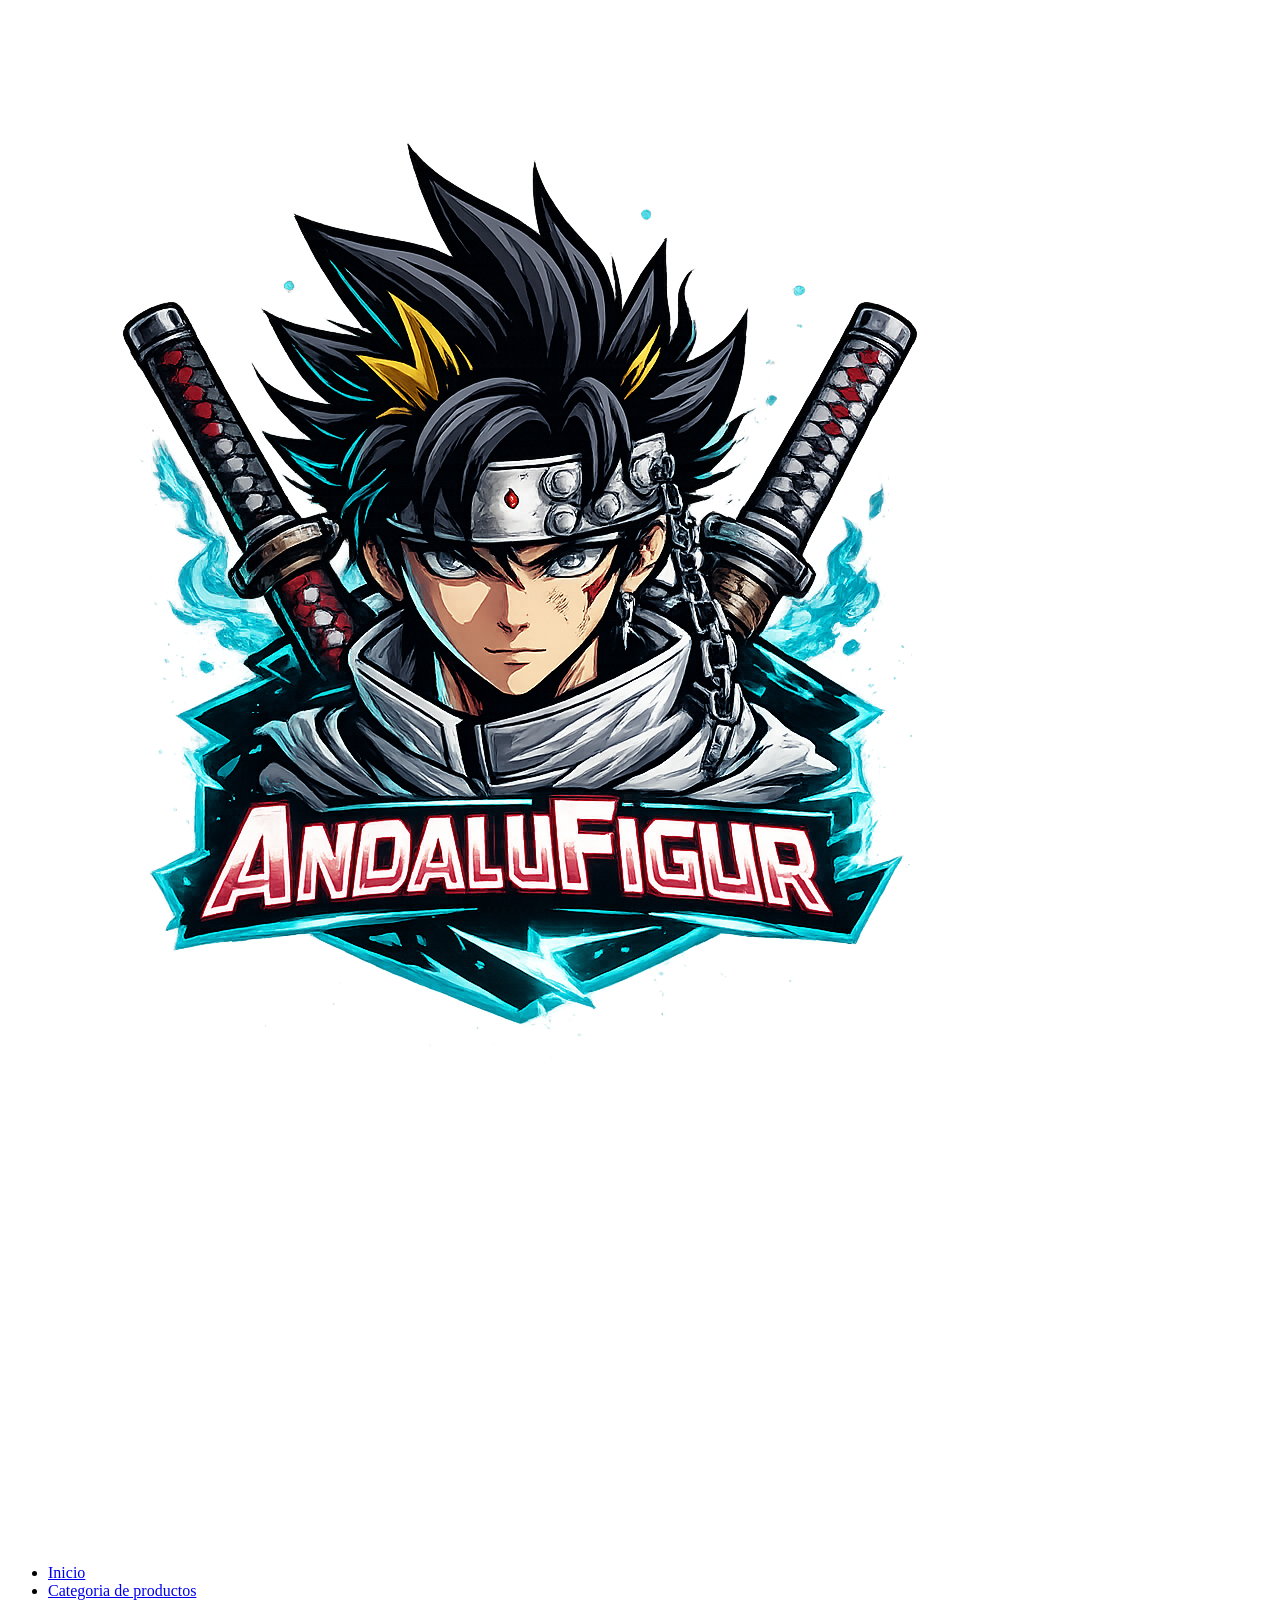
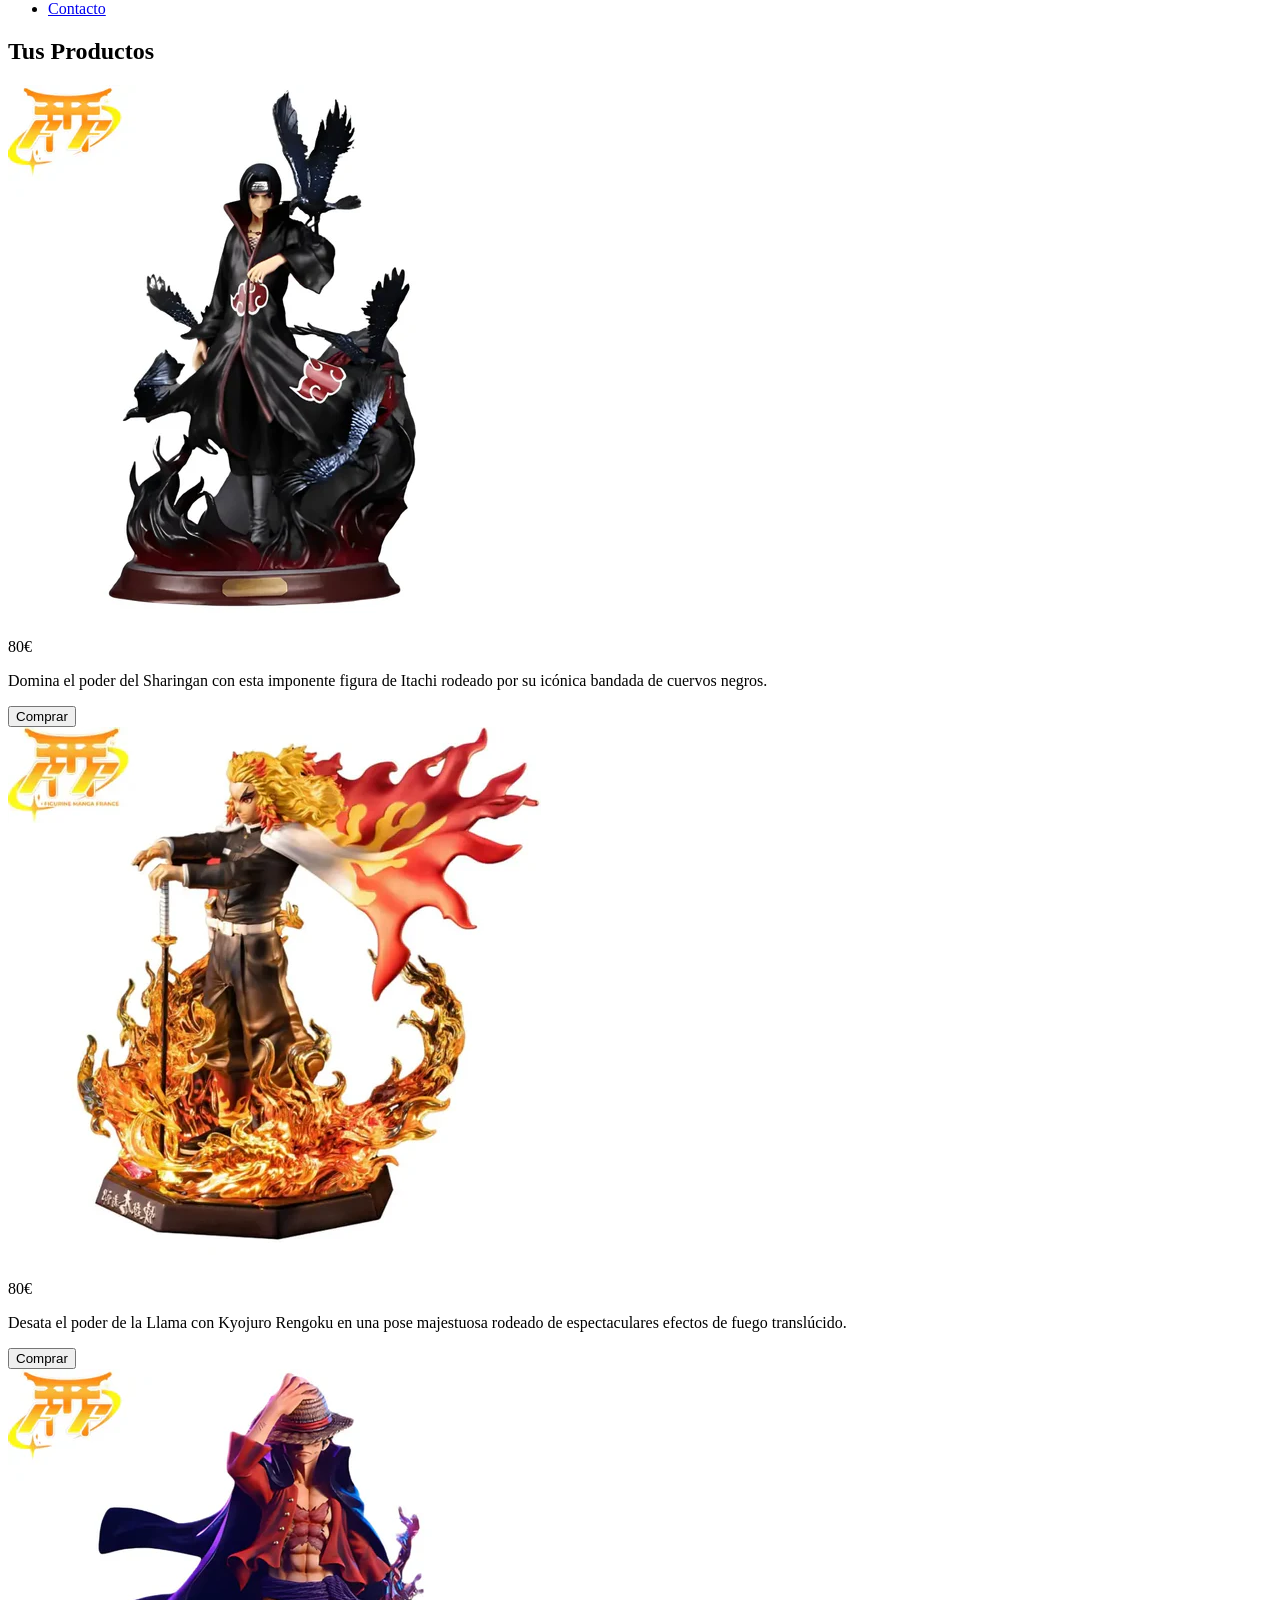
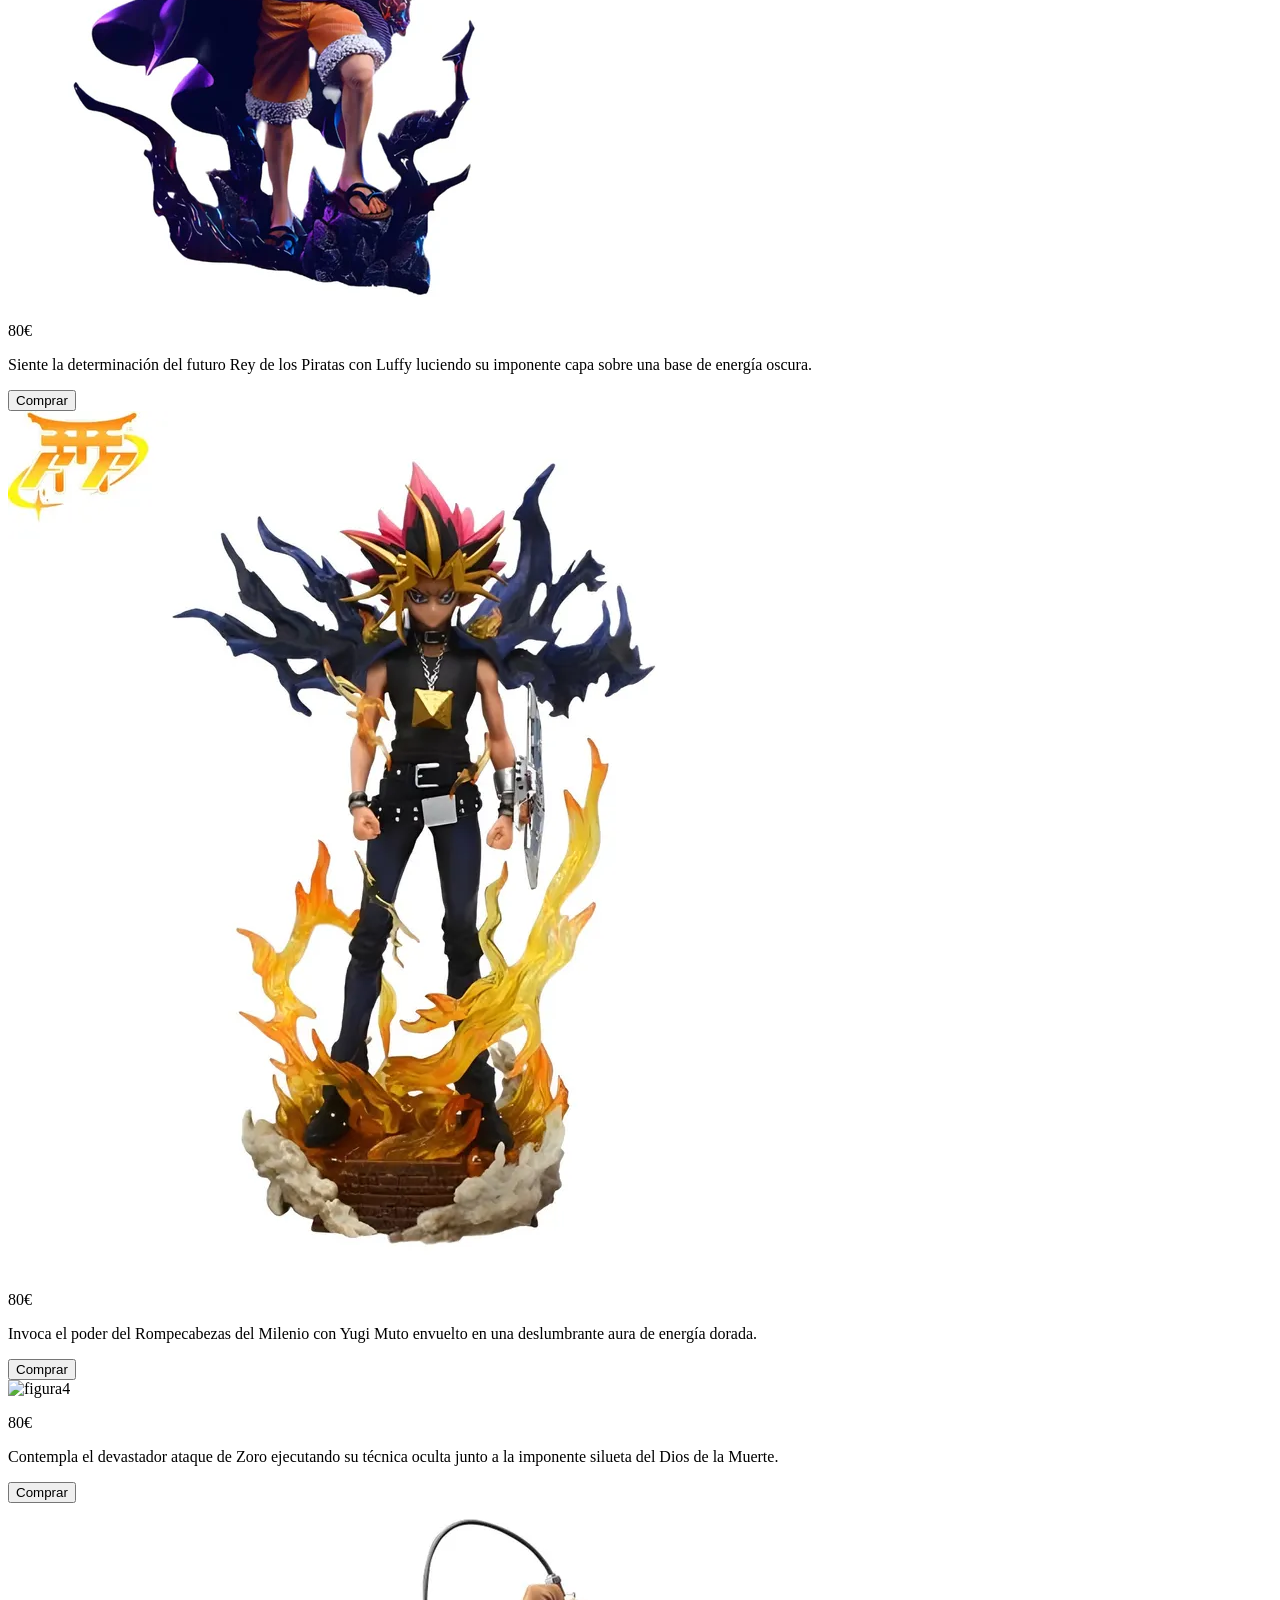
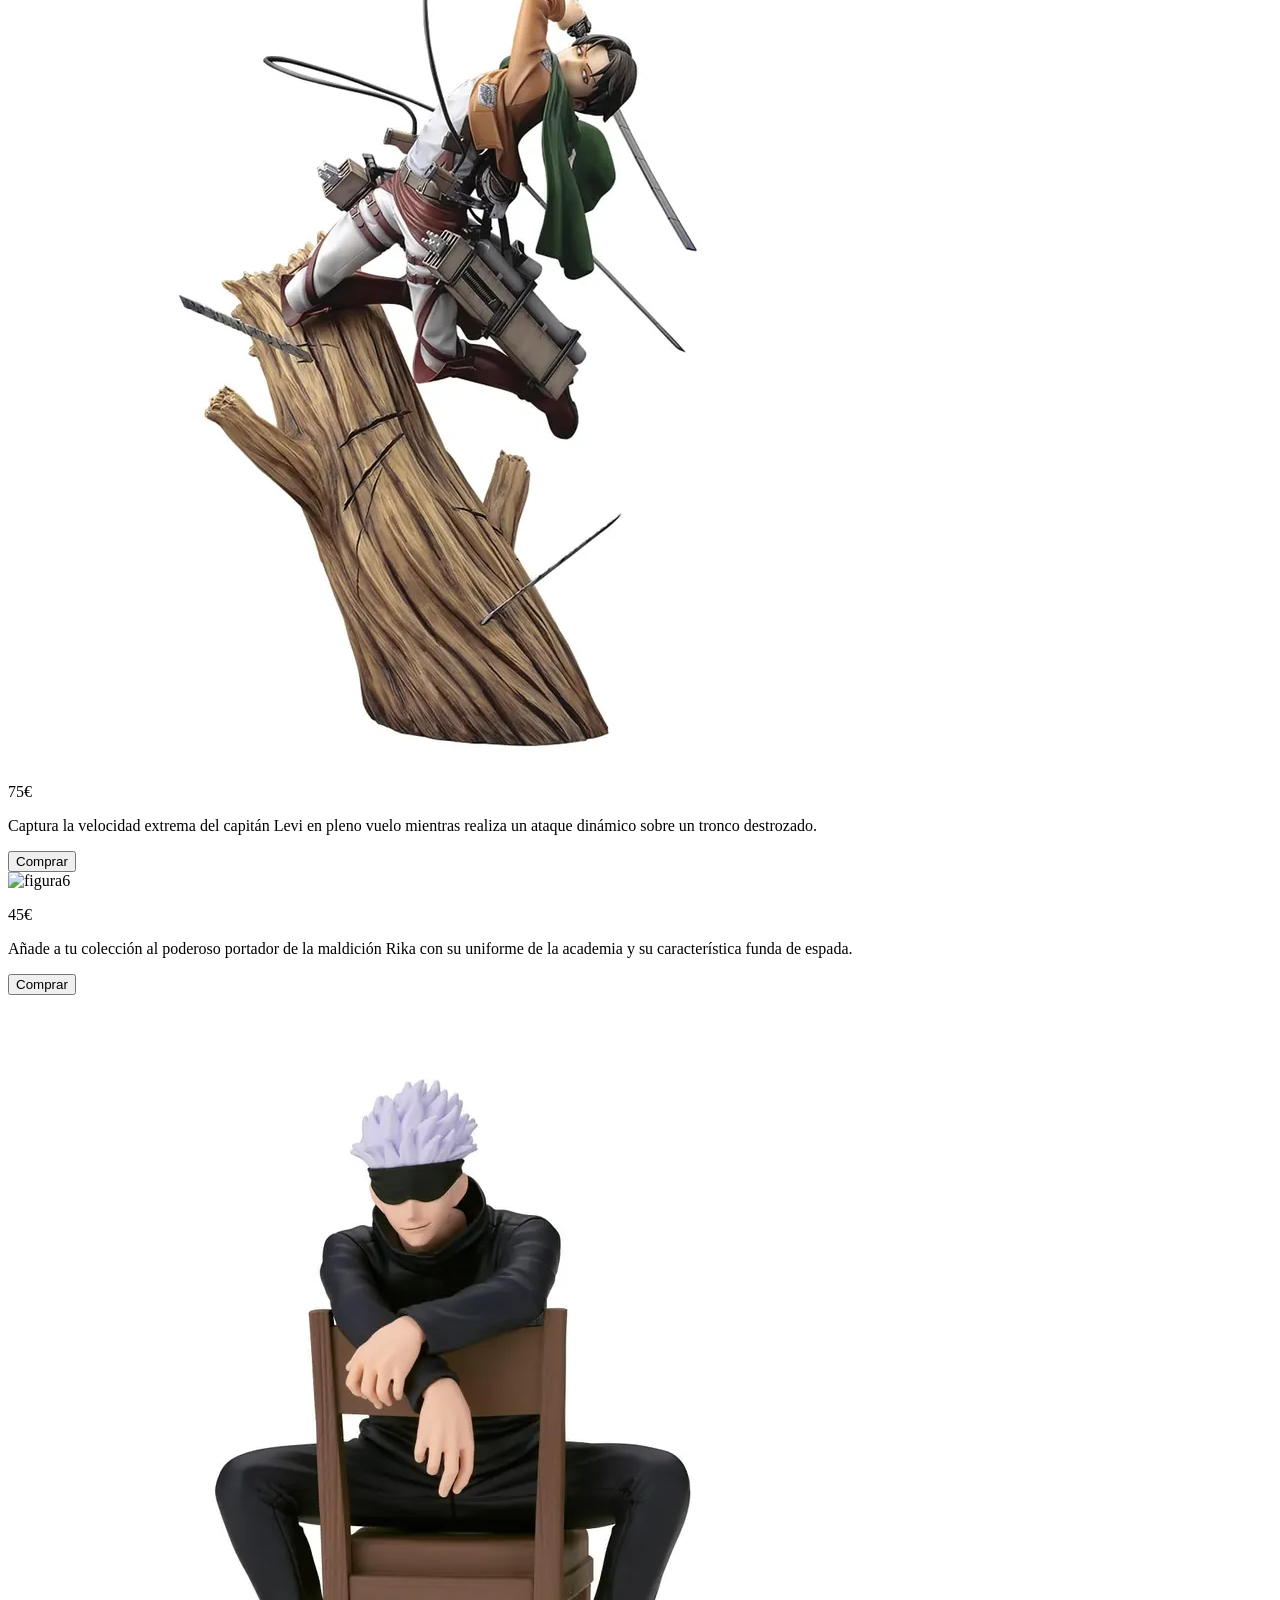
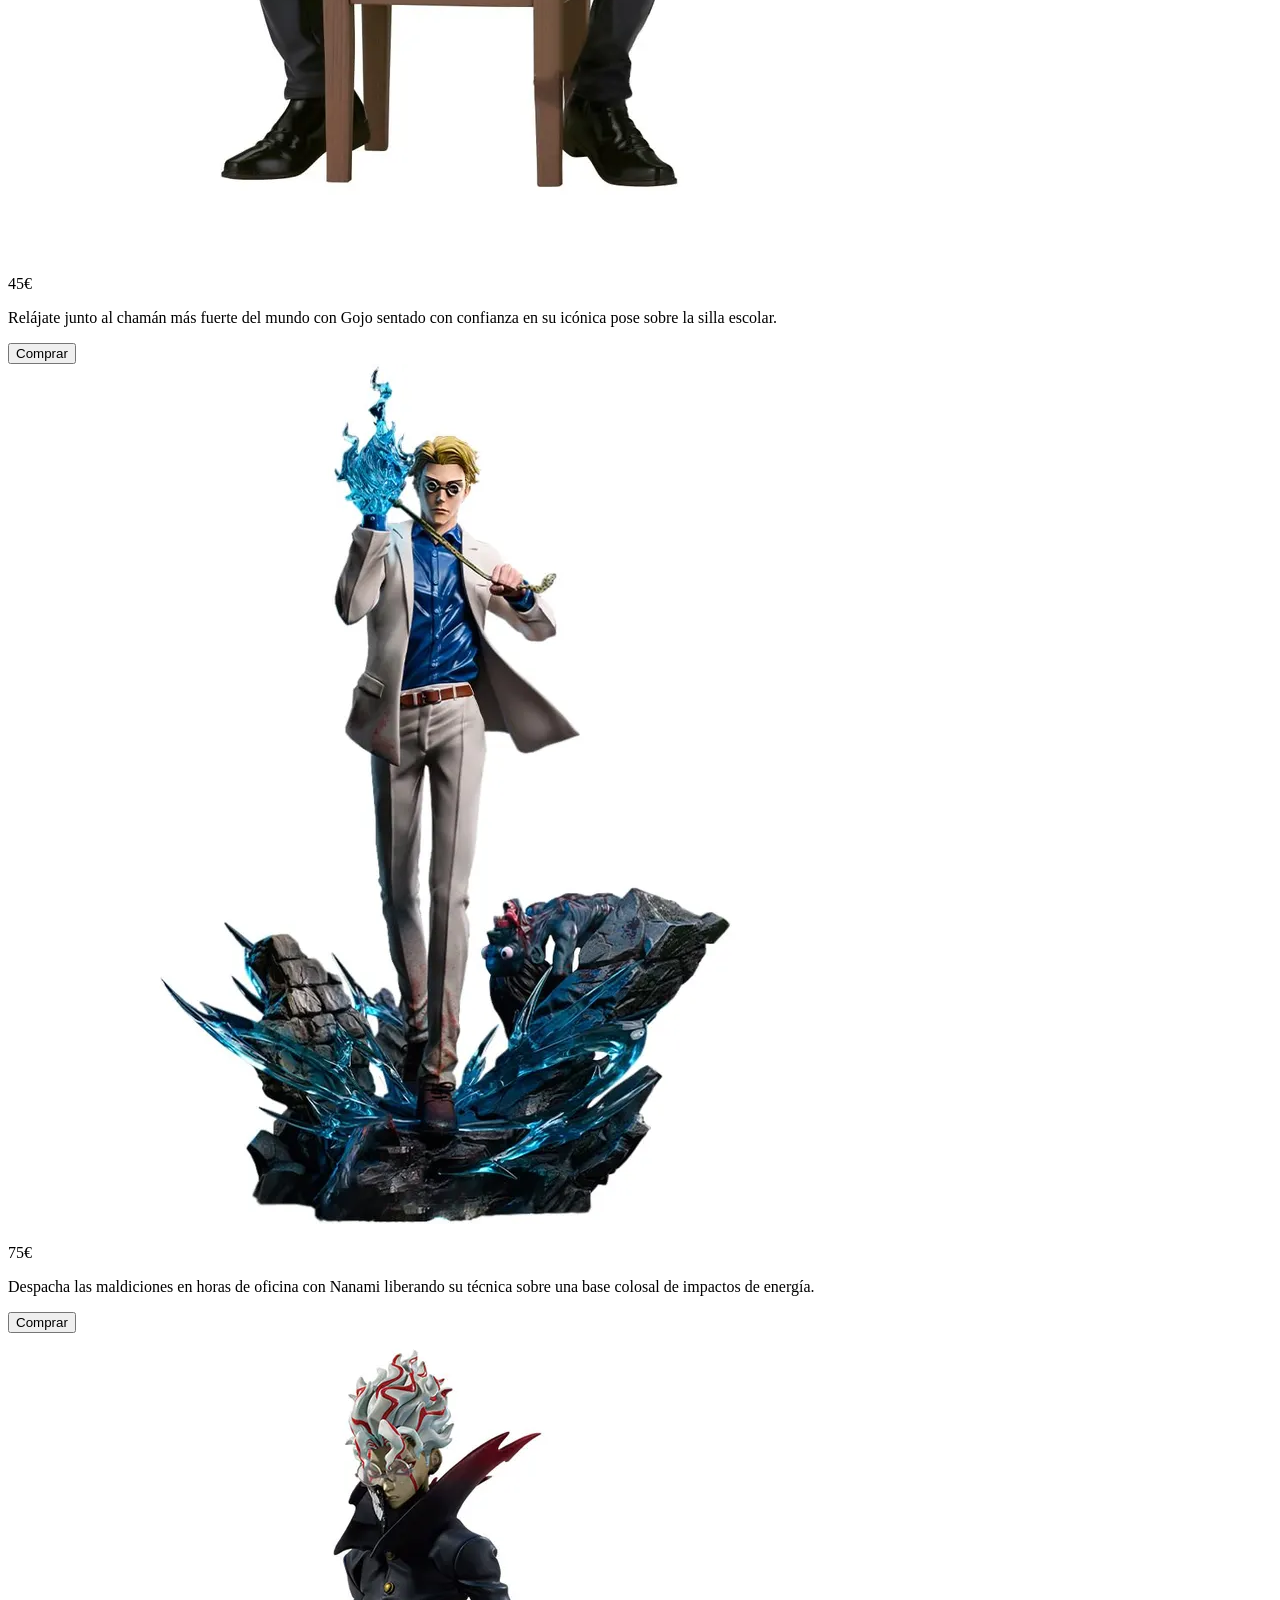
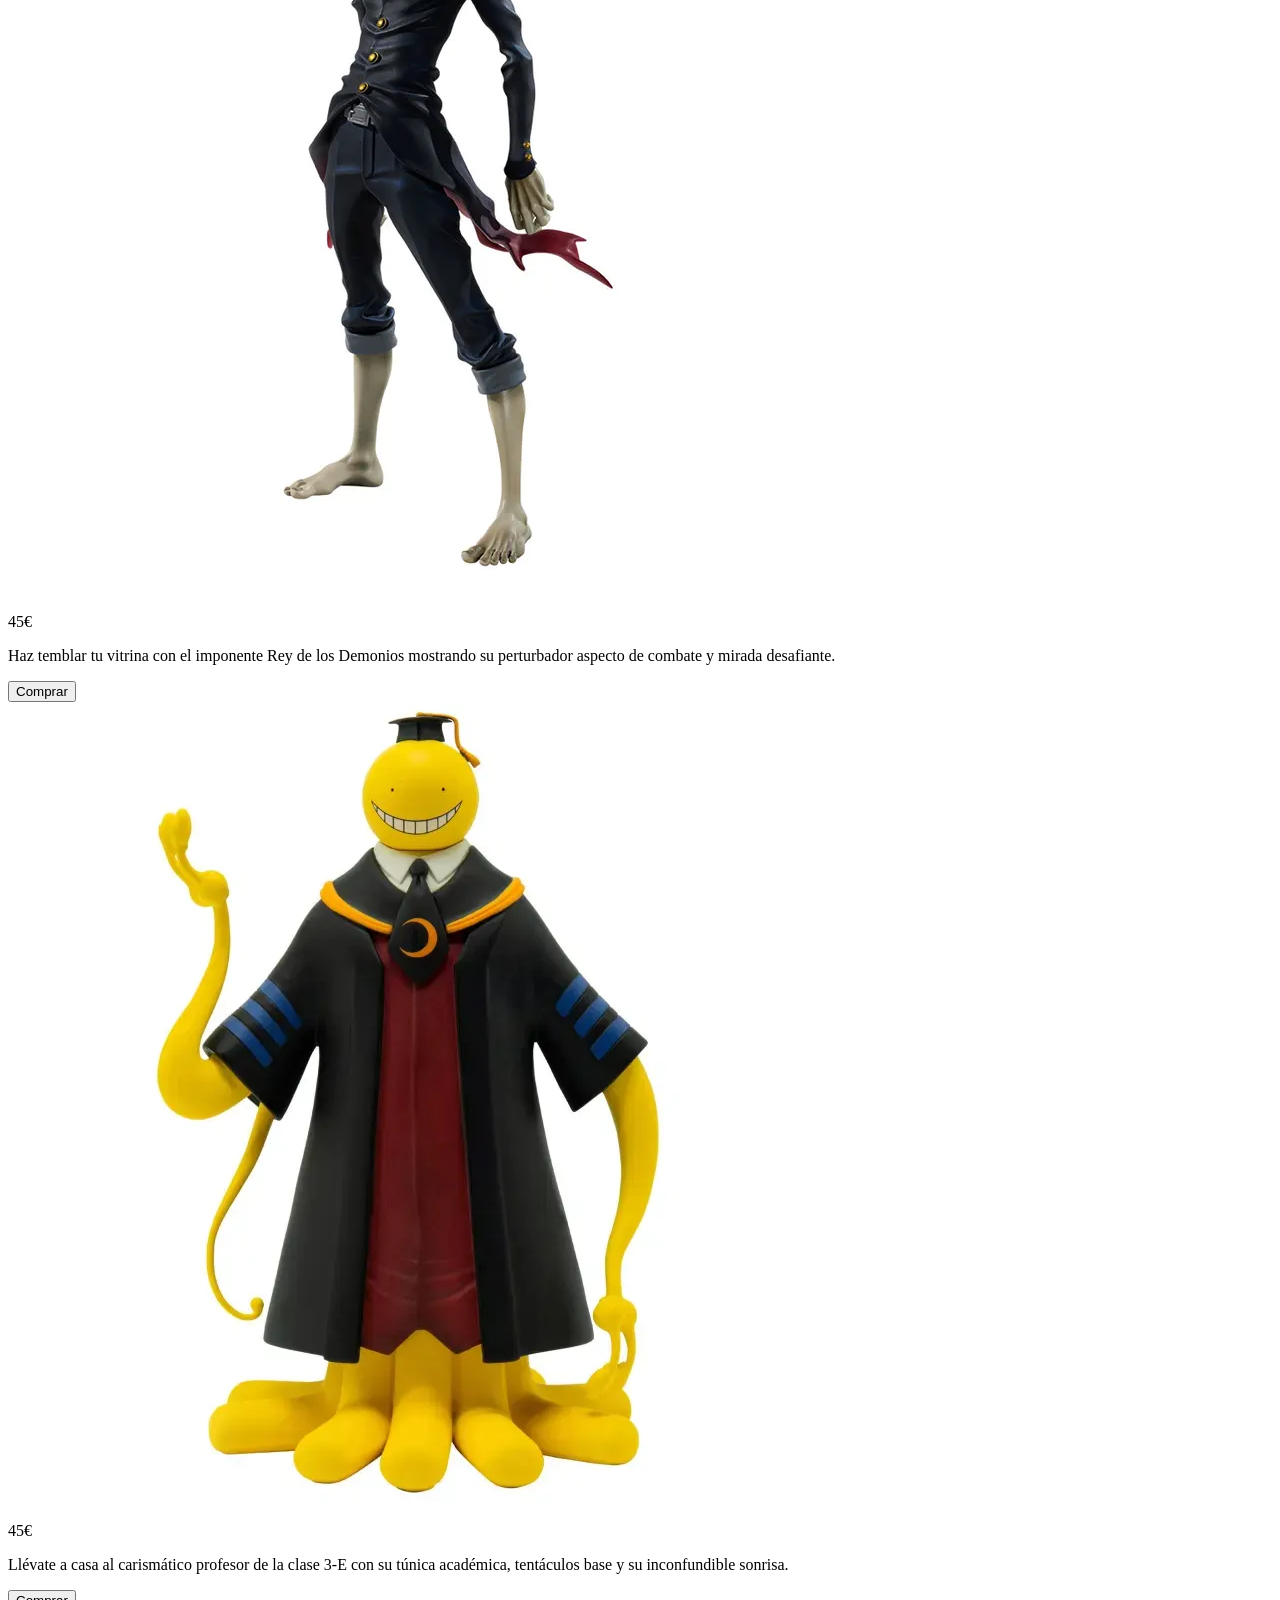
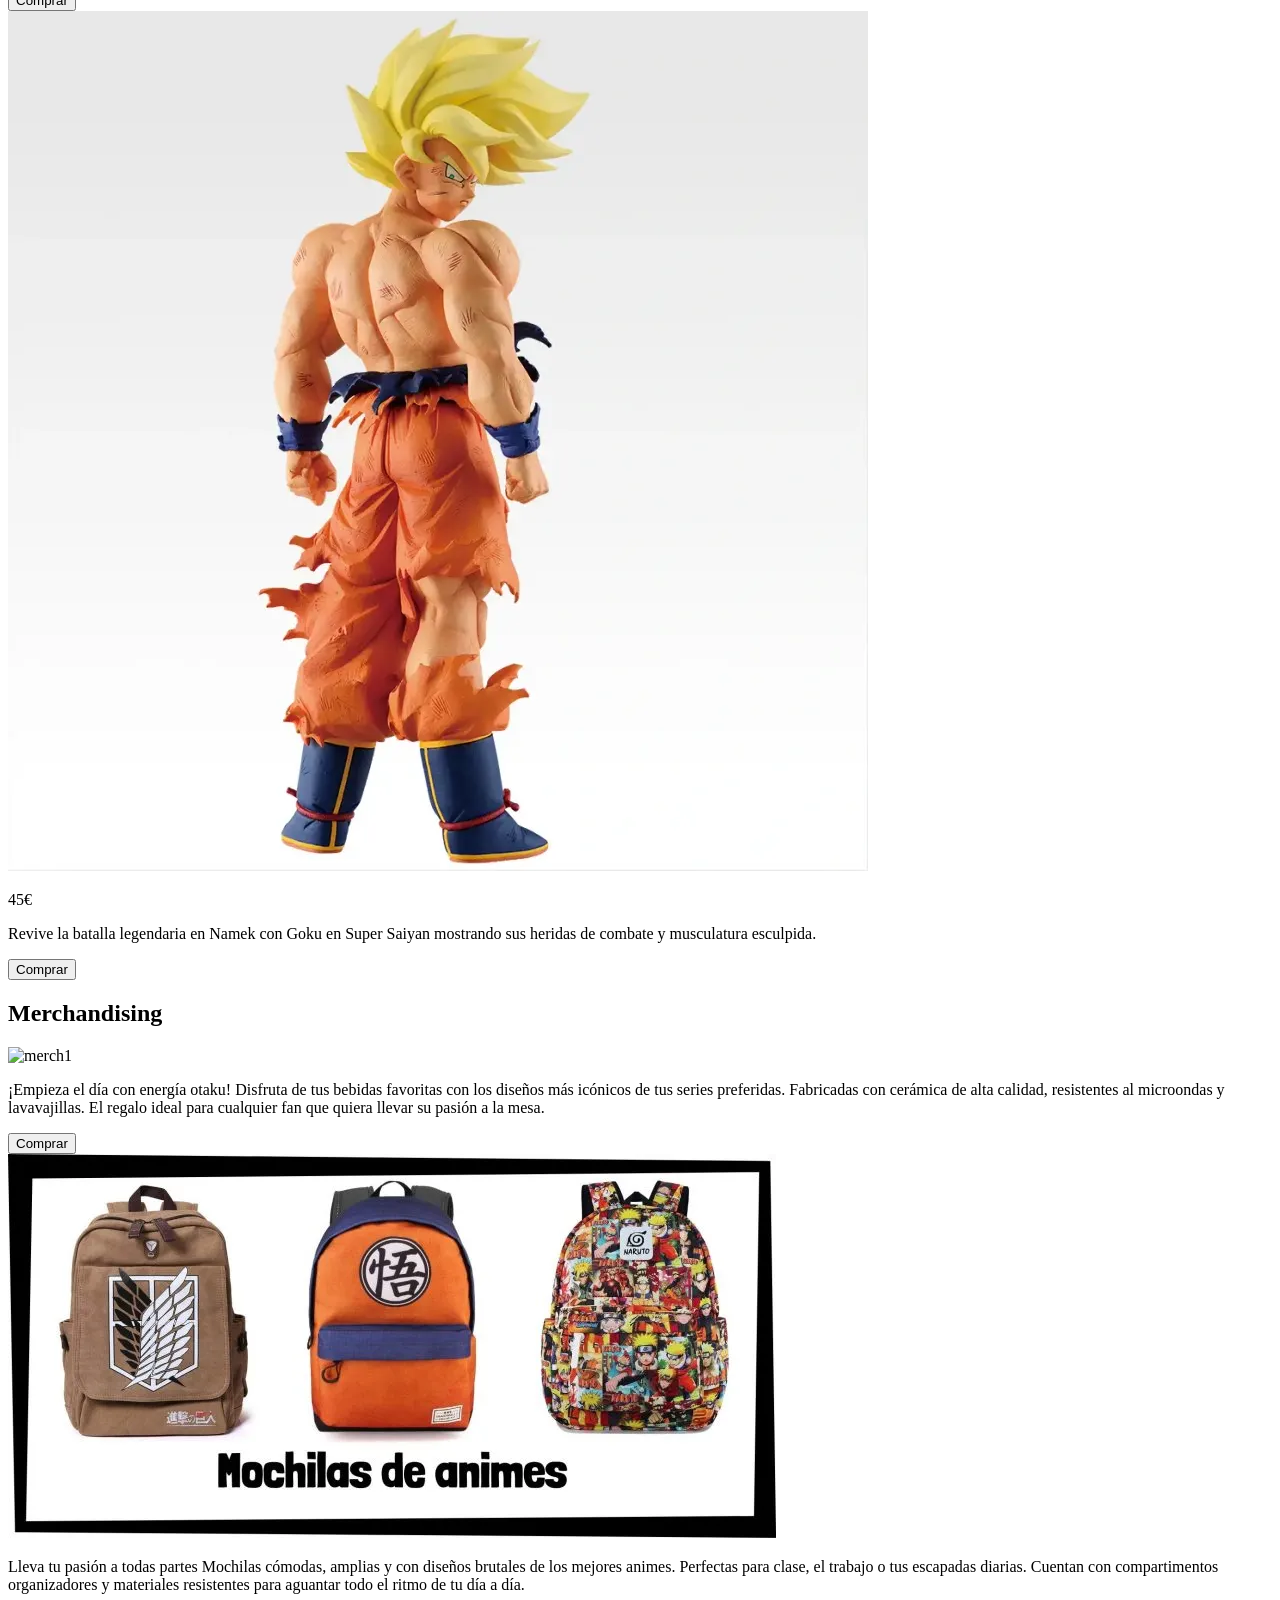
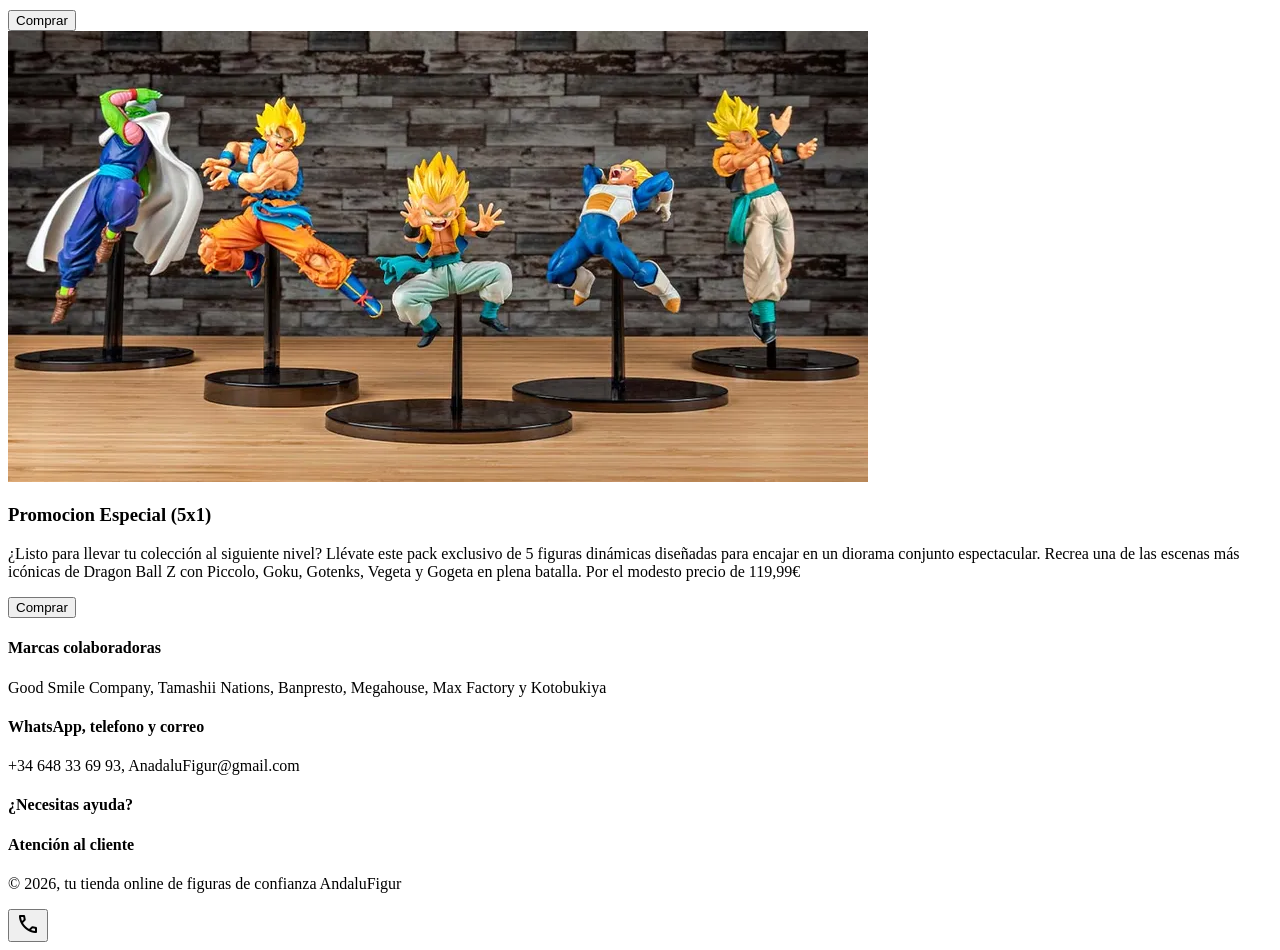
==== categoriadeproductos.html @ 722d8e26 "Rename categoriaDeProductos.html to categoriadeproductos.html" ====
<!DOCTYPE html>
<html lang="en">

<head>
    <meta charset="UTF-8">
    <meta name="viewport" content="width=device-width, initial-scale=1.0">
    <link rel="stylesheet"
        href="https://fonts.googleapis.com/css2?family=Material+Symbols+Outlined:opsz,wght,FILL,GRAD@20..48,100..700,0..1,-50..200&icon_names=call,diamond,flash_on,local_shipping,menu,rocket_launch,schedule,star" />
    <link rel="stylesheet" href="/style/global.css">
    <link rel="stylesheet" href="style/styleCategoriaDeProductos.css">
    <title>Inicio</title>
</head>

<body class="color">
    <header class="header">
        <nav class="flex">
            <img class="imgLogo" src="img/Logo.png" alt="Logo">
            <ul class="flex relative">
                <li><a href="/inicio.html">Inicio</a></li>
                <li class="relative"><a href="#">Categoria de productos</a></li>
                <li><a href="/Contacto.html">Contacto</a></li>
            </ul>
        </nav>
    </header>

    <main>
        <section>
            <div class="imgYourName">
                <h1>Tus <span class="PRODUCTOS">Productos</span></span></h1>
            </div>
        </section>

        <section>
            <div class="colum">
                <div class="borde">
                    <img class="figuras" src="/img/figura-itachi-uchiha-naruto-shippuden-289.webp" alt="figura">
                    <p class="precio">80€</p>
                    <p>Domina el poder del Sharingan con esta imponente figura de Itachi rodeado por su icónica bandada
                        de cuervos negros.</p>
                    <button class="buttonFinal">Comprar</button>
                </div>
                <div class="borde">
                    <img class="figuras" src="/img/figura-kyojuro-rengoku-demon-slayer-533.webp" alt="figura1">
                    <p class="precio">80€</p>
                    <p>Desata el poder de la Llama con Kyojuro Rengoku en una pose majestuosa rodeado de espectaculares
                        efectos de fuego translúcido.</p>
                    <button class="buttonFinal">Comprar</button>
                </div>
                <div class="borde">
                    <img class="figuras" src="/img/figura-luffy-haki-de-los-reyes-one-piece-312.webp" alt="figura2">
                    <p class="precio">80€</p>
                    <p>Siente la determinación del futuro Rey de los Piratas con Luffy luciendo su imponente capa sobre
                        una base de energía oscura.</p>
                    <button class="buttonFinal">Comprar</button>
                </div>
                <div class="borde">
                    <img class="figuras" src="/img/figurine_manga_france_-_2025-02-25T103221.332_1.webp" alt="figura3">
                    <p class="precio">80€</p>
                    <p>Invoca el poder del Rompecabezas del Milenio con Yugi Muto envuelto en una deslumbrante aura de
                        energía dorada.</p>
                    <button class="buttonFinal">Comprar</button>
                </div>
                <div class="borde">
                    <img class="figuras" src="/img/Zoro.webp" alt="figura4">
                    <p class="precio">80€</p>
                    <p>Contempla el devastador ataque de Zoro ejecutando su técnica oculta junto a la imponente silueta
                        del Dios de la Muerte.</p>
                    <button class="buttonFinal">Comprar</button>
                </div>
                <div class="borde">
                    <img class="figuras" src="/img/Levi.webp" alt="figura5">
                    <p class="precio">75€</p>
                    <p>Captura la velocidad extrema del capitán Levi en pleno vuelo mientras realiza un ataque dinámico
                        sobre un tronco destrozado.</p>
                    <button class="buttonFinal">Comprar</button>
                </div>
                <div class="borde">
                    <img class="figuras" src="/img/Yuta.webp" alt="figura6">
                    <p class="precio">45€</p>
                    <p>Añade a tu colección al poderoso portador de la maldición Rika con su uniforme de la academia y
                        su característica funda de espada.</p>
                    <button class="buttonFinal">Comprar</button>
                </div>
                <div class="borde">
                    <img class="figuras" src="/img/Gojo.webp" alt="figura7">
                    <p class="precio">45€</p>
                    <p>Relájate junto al chamán más fuerte del mundo con Gojo sentado con confianza en su icónica pose
                        sobre la silla escolar.</p>
                    <button class="buttonFinal">Comprar</button>
                </div>
                <div class="borde">
                    <img class="figuras" src="/img/Nanami.webp" alt="figura8">
                    <p class="precio">75€</p>
                    <p>Despacha las maldiciones en horas de oficina con Nanami liberando su técnica sobre una base
                        colosal de impactos de energía.</p>
                    <button class="buttonFinal">Comprar</button>
                </div>
                <div class="borde">
                    <img class="figuras" src="/img/Okarun.webp" alt="figura9">
                    <p class="precio">45€</p>
                    <p>Haz temblar tu vitrina con el imponente Rey de los Demonios mostrando su perturbador aspecto de
                        combate y mirada desafiante.</p>
                    <button class="buttonFinal">Comprar</button>
                </div>
                <div class="borde">
                    <img class="figuras" src="/img/Figura-Koro-16_1.webp" alt="figura10">
                    <p class="precio">45€</p>
                    <p>Llévate a casa al carismático profesor de la clase 3-E con su túnica académica, tentáculos base y
                        su inconfundible sonrisa.</p>
                    <button class="buttonFinal">Comprar</button>
                </div>
                <div class="borde">
                    <img class="figuras" src="/img/Goku.webp" alt="figura11">
                    <p class="precio">45€</p>
                    <p>Revive la batalla legendaria en Namek con Goku en Super Saiyan mostrando sus heridas de combate y
                        musculatura esculpida.</p>
                    <button class="buttonFinal">Comprar</button>
                </div>
            </div>
        </section>

        <section>
            <div>
                <h2 class="cartel">Merchandising</h2>
            </div>
            <div class="bordeMerch">
                <div class="flex merch">
                    <img src="/img/Tazas-de-animes-y-mangas-Merchandising-de-tu-anime-favorito-768x384.webp"
                        alt="merch1">
                    <div>
                        <p class="parrafo">¡Empieza el día con energía otaku! Disfruta de tus bebidas favoritas con los diseños más
                            icónicos
                            de tus series preferidas. Fabricadas con cerámica de alta calidad, resistentes al microondas
                            y
                            lavavajillas. El regalo ideal para cualquier fan que quiera llevar su pasión a la mesa.</p>
                        <button class="buttonFinal">Comprar</button>
                    </div>
                </div>
                <div class="flex merch margin">
                    <img src="/img/Mochilas-de-animes-y-mangas-Merchandising-de-tu-anime-favorito-768x384.webp"
                        alt="merch2">
                    <div>
                        <p class="parrafo">Lleva tu pasión a todas partes Mochilas cómodas, amplias y con diseños brutales de los
                            mejores
                            animes. Perfectas para clase, el trabajo o tus escapadas diarias. Cuentan con compartimentos
                            organizadores y materiales resistentes para aguantar todo el ritmo de tu día a día.</p>
                        <button class="buttonFinal">Comprar</button>
                    </div>
                </div>
            </div>
        </section>

        <section>
            <section class="bannerFinal">
                <div class="flexFinal">
                    <img class="FotoFinalInicio" src="/img/DRAGONBALL.webp" alt="FiguraLimitada">
                    <h3>Promocion Especial (5x1)</h3>
                    <p class="pFinal">¿Listo para llevar tu colección al siguiente nivel? Llévate este pack exclusivo de
                        5 figuras dinámicas diseñadas para encajar en un diorama conjunto espectacular. Recrea una de
                        las escenas más icónicas de Dragon Ball Z con Piccolo, Goku, Gotenks, Vegeta y Gogeta en plena
                        batalla. Por el modesto precio de 119,99€
                    </p>
                    <button class="buttonFinal">Comprar</button>
                </div>
            </section>
        </section>
    </main>

    <footer class="footer">
        <div class="finalFooter">
            <div>
                <h4>Marcas colaboradoras</h4>
                <p class="pMargin">Good Smile Company, Tamashii Nations, Banpresto, Megahouse, Max Factory y
                    Kotobukiya
                </p>
            </div>
            <div>
                <h4>WhatsApp, telefono y correo</h4>
                <p class="pMargin">+34 648 33 69 93, AnadaluFigur@gmail.com</p>
            </div>
            <div>
                <h4>¿Necesitas ayuda?</h4>
            </div>
            <div>
                <h4>Atención al cliente</h4>
            </div>
        </div>
        <p class="marin-botton">© 2026, tu tienda online de figuras de confianza AndaluFigur</p>
    </footer>

    <button><span class="material-symbols-outlined call">call</span></button>

    <script src="/js/script.js"></script>

</body>

</html>
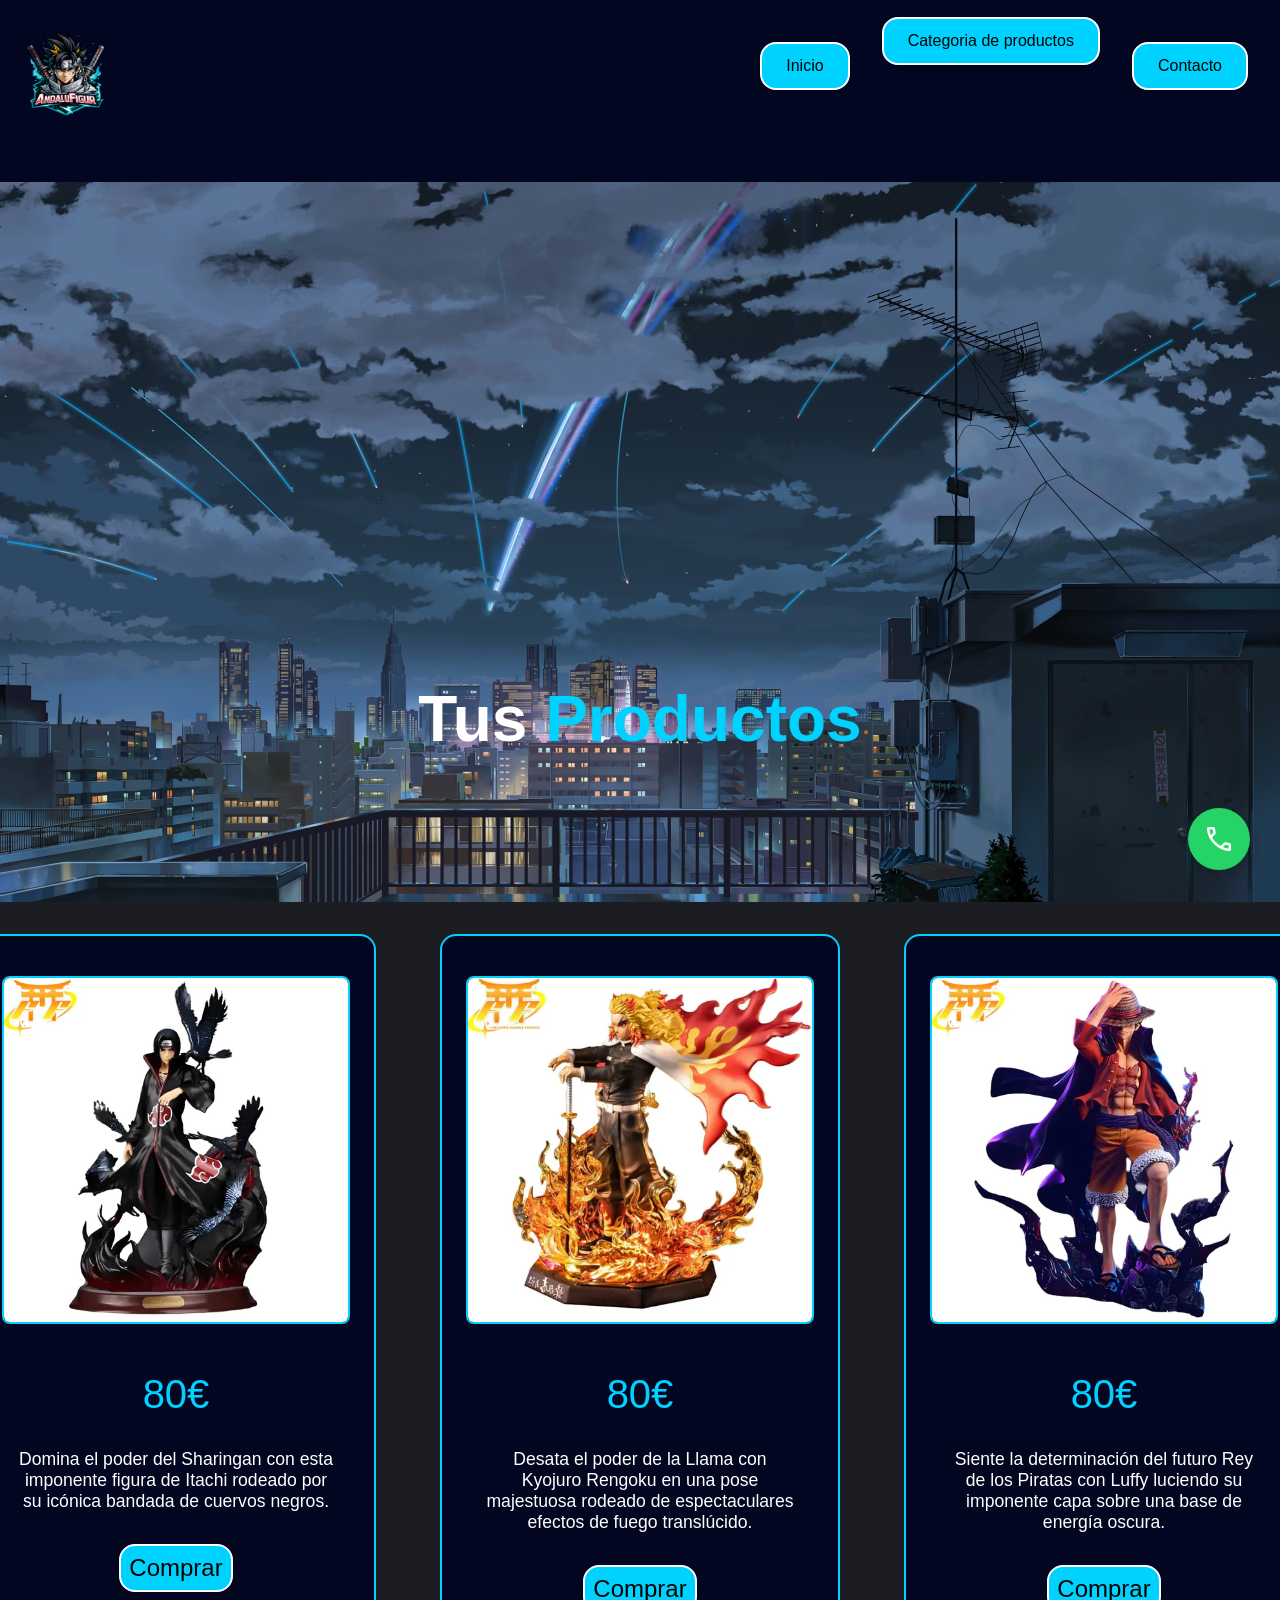
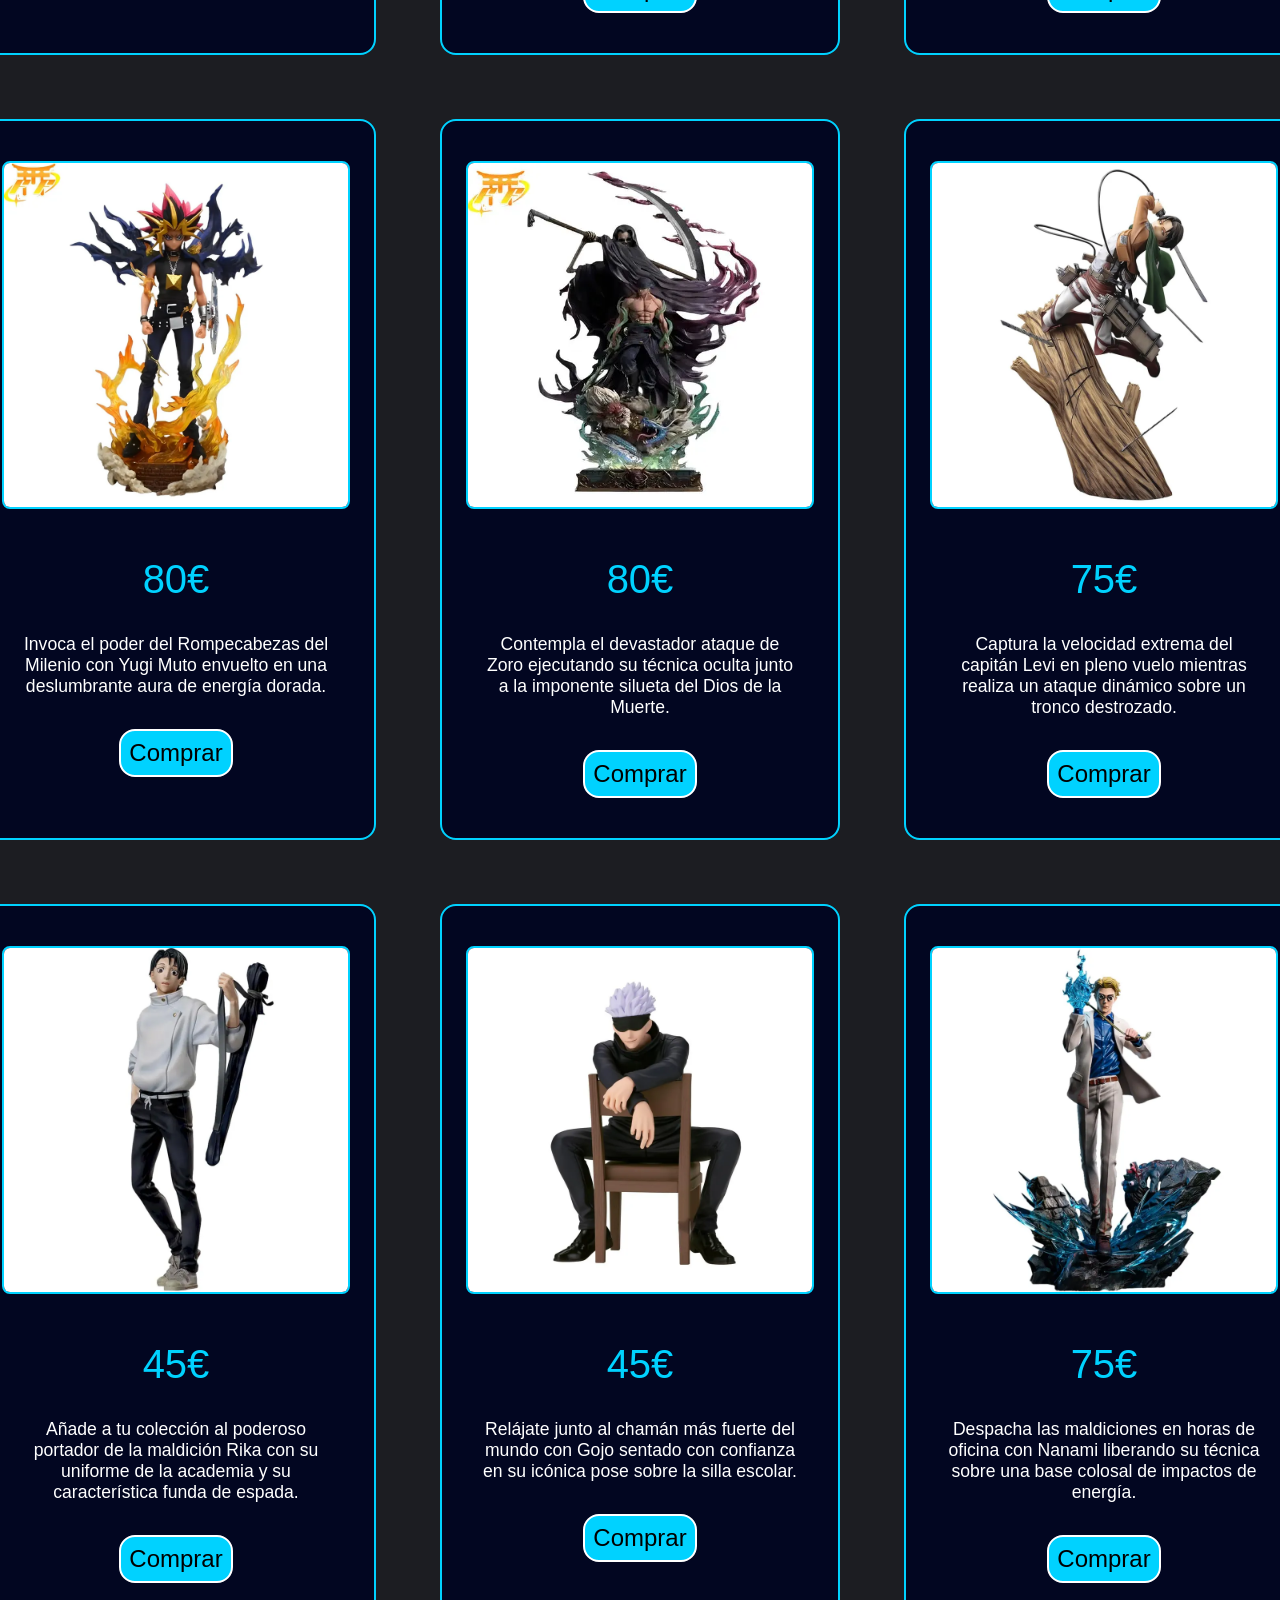
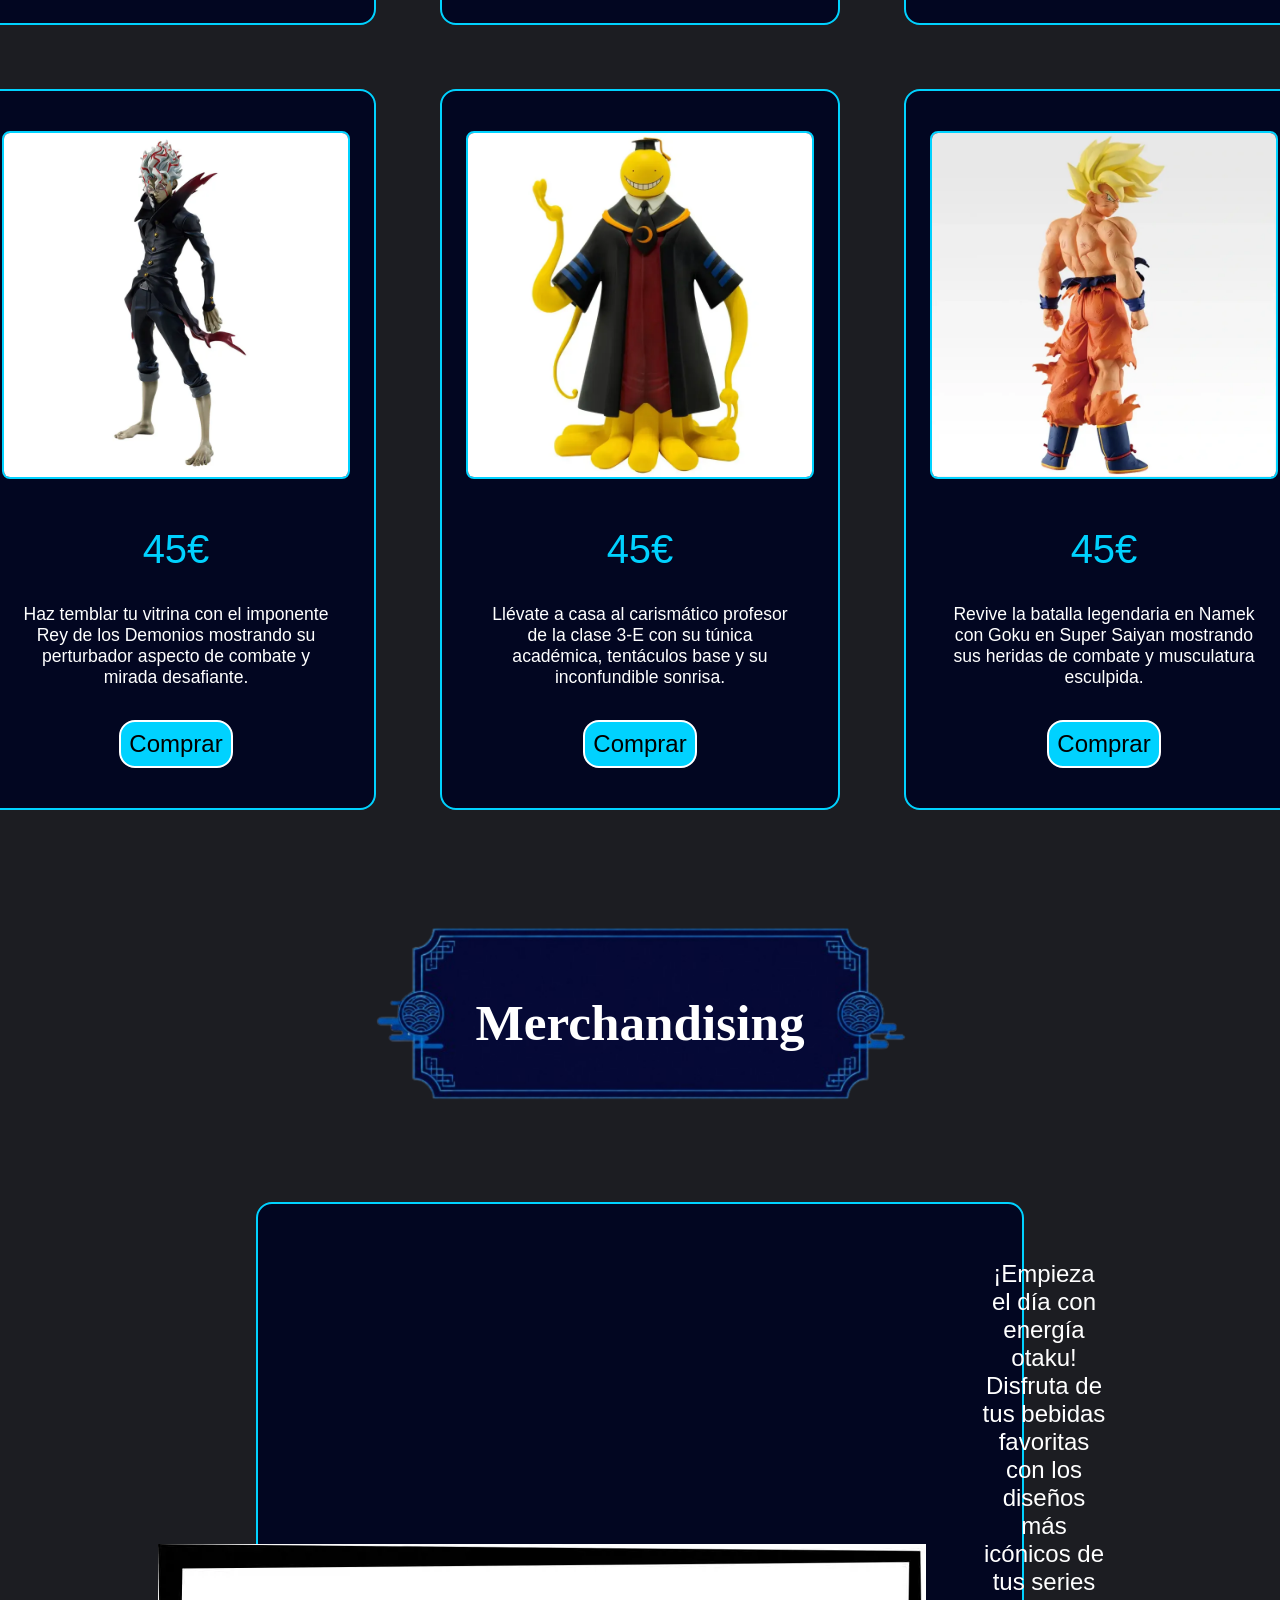
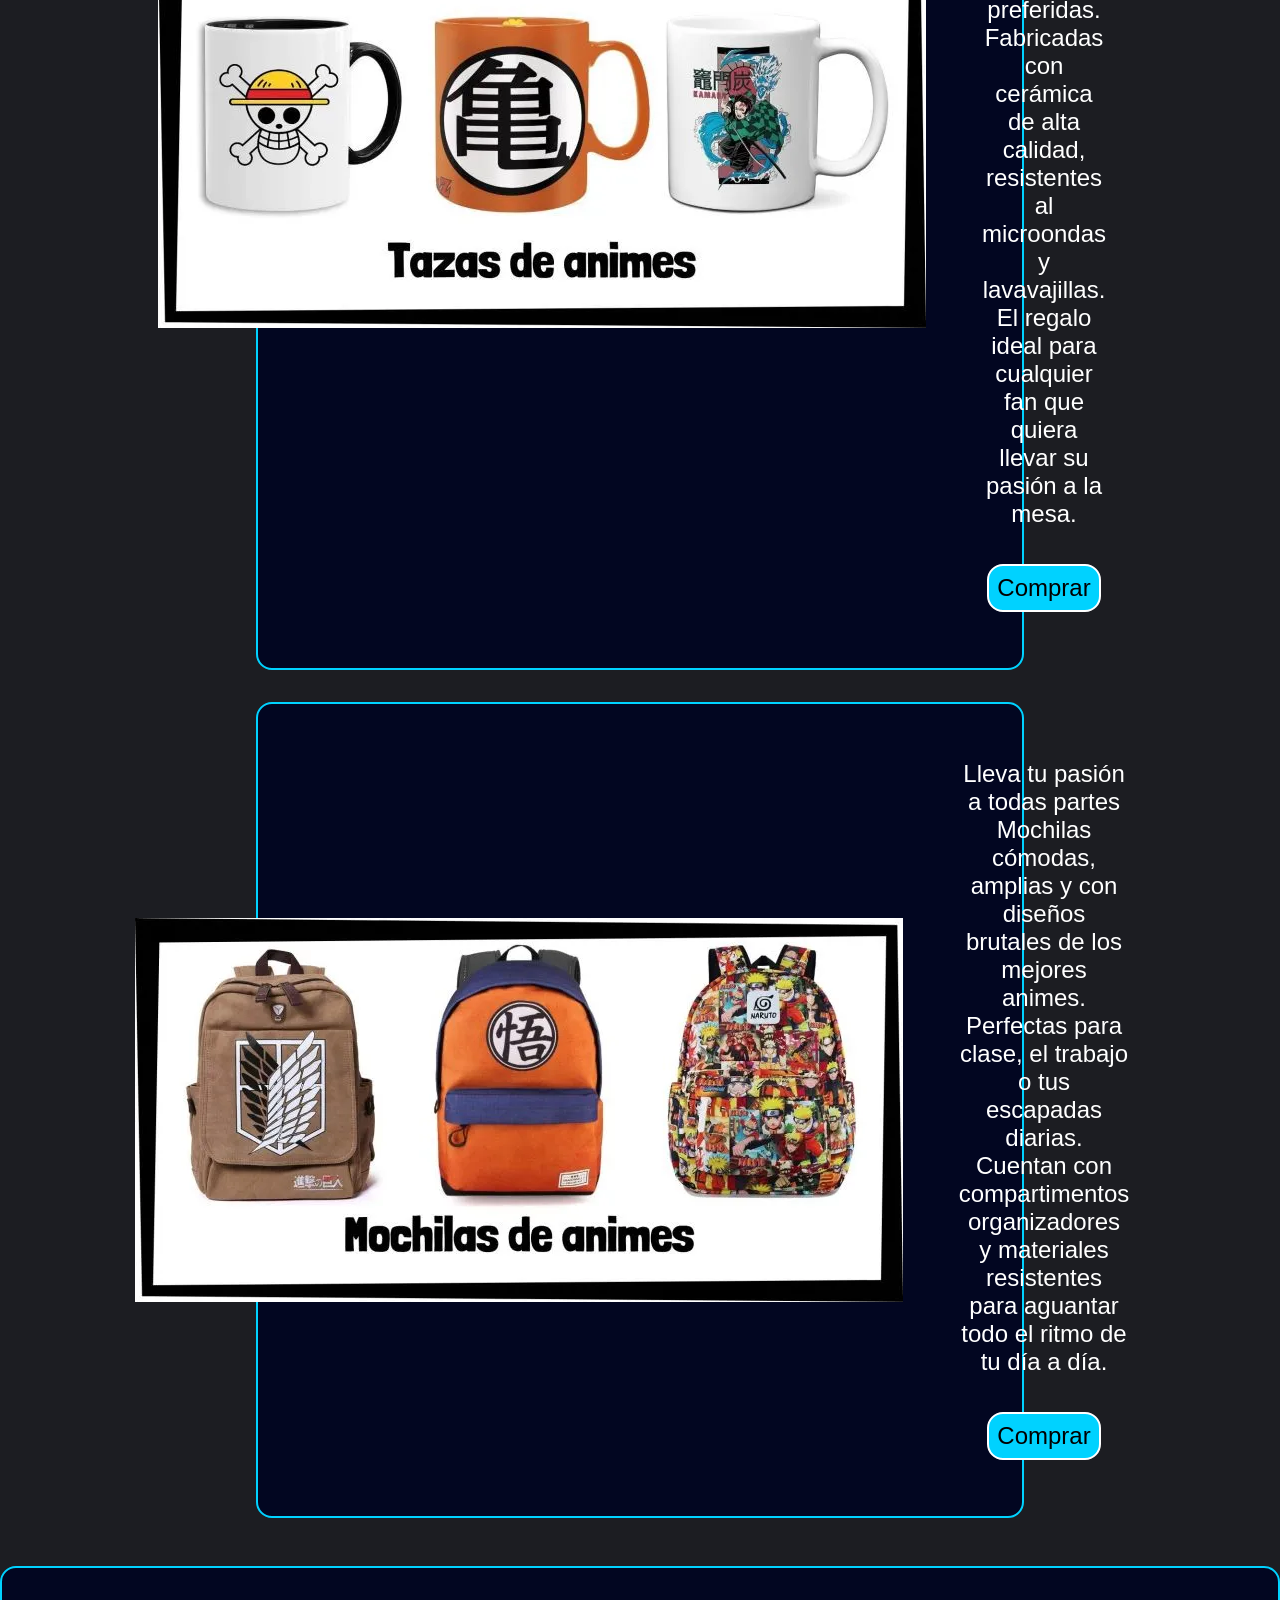
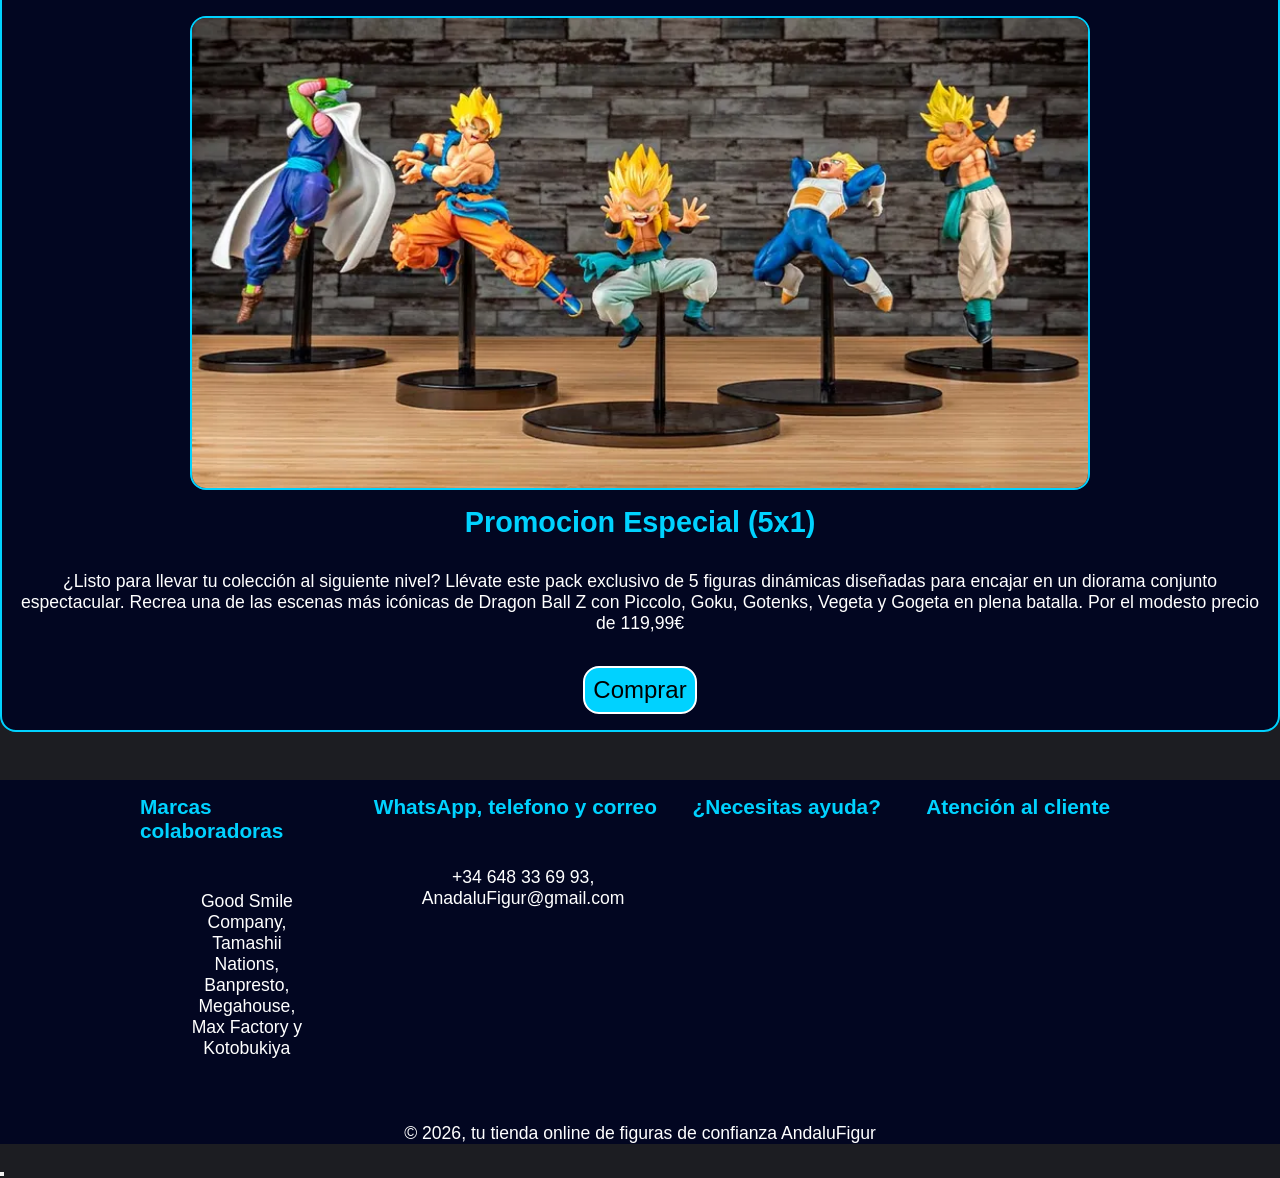
==== commit 029cd013: "Add files via upload" ====
--- a/categoriadeproductos.html
+++ b/categoriadeproductos.html
@@ -6,8 +6,8 @@
     <meta name="viewport" content="width=device-width, initial-scale=1.0">
     <link rel="stylesheet"
         href="https://fonts.googleapis.com/css2?family=Material+Symbols+Outlined:opsz,wght,FILL,GRAD@20..48,100..700,0..1,-50..200&icon_names=call,diamond,flash_on,local_shipping,menu,rocket_launch,schedule,star" />
-    <link rel="stylesheet" href="/style/global.css">
-    <link rel="stylesheet" href="style/styleCategoriaDeProductos.css">
+    <link rel="stylesheet" href="style/global.css">
+    <link rel="stylesheet" href="style/stylecategoriadeproductos.css">
     <title>Inicio</title>
 </head>
 
@@ -16,9 +16,9 @@
         <nav class="flex">
             <img class="imgLogo" src="img/Logo.png" alt="Logo">
             <ul class="flex relative">
-                <li><a href="/inicio.html">Inicio</a></li>
-                <li class="relative"><a href="#">Categoria de productos</a></li>
-                <li><a href="/Contacto.html">Contacto</a></li>
+                <li><a href="index.html">Inicio</a></li>
+                <li class="relative"><a href="categoriadeproductos.html">Categoria de productos</a></li>
+                <li><a href="contacto.html">Contacto</a></li>
             </ul>
         </nav>
     </header>
@@ -33,84 +33,84 @@
         <section>
             <div class="colum">
                 <div class="borde">
-                    <img class="figuras" src="/img/figura-itachi-uchiha-naruto-shippuden-289.webp" alt="figura">
+                    <img class="figuras" src="img/figura-itachi-uchiha-naruto-shippuden-289.webp" alt="figura">
                     <p class="precio">80€</p>
                     <p>Domina el poder del Sharingan con esta imponente figura de Itachi rodeado por su icónica bandada
                         de cuervos negros.</p>
                     <button class="buttonFinal">Comprar</button>
                 </div>
                 <div class="borde">
-                    <img class="figuras" src="/img/figura-kyojuro-rengoku-demon-slayer-533.webp" alt="figura1">
+                    <img class="figuras" src="img/figura-kyojuro-rengoku-demon-slayer-533.webp" alt="figura1">
                     <p class="precio">80€</p>
                     <p>Desata el poder de la Llama con Kyojuro Rengoku en una pose majestuosa rodeado de espectaculares
                         efectos de fuego translúcido.</p>
                     <button class="buttonFinal">Comprar</button>
                 </div>
                 <div class="borde">
-                    <img class="figuras" src="/img/figura-luffy-haki-de-los-reyes-one-piece-312.webp" alt="figura2">
+                    <img class="figuras" src="img/figura-luffy-haki-de-los-reyes-one-piece-312.webp" alt="figura2">
                     <p class="precio">80€</p>
                     <p>Siente la determinación del futuro Rey de los Piratas con Luffy luciendo su imponente capa sobre
                         una base de energía oscura.</p>
                     <button class="buttonFinal">Comprar</button>
                 </div>
                 <div class="borde">
-                    <img class="figuras" src="/img/figurine_manga_france_-_2025-02-25T103221.332_1.webp" alt="figura3">
+                    <img class="figuras" src="img/figurine_manga_france_-_2025-02-25T103221.332_1.webp" alt="figura3">
                     <p class="precio">80€</p>
                     <p>Invoca el poder del Rompecabezas del Milenio con Yugi Muto envuelto en una deslumbrante aura de
                         energía dorada.</p>
                     <button class="buttonFinal">Comprar</button>
                 </div>
                 <div class="borde">
-                    <img class="figuras" src="/img/Zoro.webp" alt="figura4">
+                    <img class="figuras" src="img/Zoro.webp" alt="figura4">
                     <p class="precio">80€</p>
                     <p>Contempla el devastador ataque de Zoro ejecutando su técnica oculta junto a la imponente silueta
                         del Dios de la Muerte.</p>
                     <button class="buttonFinal">Comprar</button>
                 </div>
                 <div class="borde">
-                    <img class="figuras" src="/img/Levi.webp" alt="figura5">
+                    <img class="figuras" src="img/Levi.webp" alt="figura5">
                     <p class="precio">75€</p>
                     <p>Captura la velocidad extrema del capitán Levi en pleno vuelo mientras realiza un ataque dinámico
                         sobre un tronco destrozado.</p>
                     <button class="buttonFinal">Comprar</button>
                 </div>
                 <div class="borde">
-                    <img class="figuras" src="/img/Yuta.webp" alt="figura6">
+                    <img class="figuras" src="img/Yuta.webp" alt="figura6">
                     <p class="precio">45€</p>
                     <p>Añade a tu colección al poderoso portador de la maldición Rika con su uniforme de la academia y
                         su característica funda de espada.</p>
                     <button class="buttonFinal">Comprar</button>
                 </div>
                 <div class="borde">
-                    <img class="figuras" src="/img/Gojo.webp" alt="figura7">
+                    <img class="figuras" src="img/Gojo.webp" alt="figura7">
                     <p class="precio">45€</p>
                     <p>Relájate junto al chamán más fuerte del mundo con Gojo sentado con confianza en su icónica pose
                         sobre la silla escolar.</p>
                     <button class="buttonFinal">Comprar</button>
                 </div>
                 <div class="borde">
-                    <img class="figuras" src="/img/Nanami.webp" alt="figura8">
+                    <img class="figuras" src="img/Nanami.webp" alt="figura8">
                     <p class="precio">75€</p>
                     <p>Despacha las maldiciones en horas de oficina con Nanami liberando su técnica sobre una base
                         colosal de impactos de energía.</p>
                     <button class="buttonFinal">Comprar</button>
                 </div>
                 <div class="borde">
-                    <img class="figuras" src="/img/Okarun.webp" alt="figura9">
+                    <img class="figuras" src="img/Okarun.webp" alt="figura9">
                     <p class="precio">45€</p>
                     <p>Haz temblar tu vitrina con el imponente Rey de los Demonios mostrando su perturbador aspecto de
                         combate y mirada desafiante.</p>
                     <button class="buttonFinal">Comprar</button>
                 </div>
                 <div class="borde">
-                    <img class="figuras" src="/img/Figura-Koro-16_1.webp" alt="figura10">
+                    <img class="figuras" src="img/Figura-Koro-16_1.webp" alt="figura10">
                     <p class="precio">45€</p>
                     <p>Llévate a casa al carismático profesor de la clase 3-E con su túnica académica, tentáculos base y
                         su inconfundible sonrisa.</p>
                     <button class="buttonFinal">Comprar</button>
                 </div>
                 <div class="borde">
-                    <img class="figuras" src="/img/Goku.webp" alt="figura11">
+                    <img class="figuras" src="img/Goku.webp" alt="figura11">
                     <p class="precio">45€</p>
                     <p>Revive la batalla legendaria en Namek con Goku en Super Saiyan mostrando sus heridas de combate y
                         musculatura esculpida.</p>
@@ -125,7 +125,7 @@
             </div>
             <div class="bordeMerch">
                 <div class="flex merch">
-                    <img src="/img/Tazas-de-animes-y-mangas-Merchandising-de-tu-anime-favorito-768x384.webp"
+                    <img src="img/Tazas-de-animes-y-mangas-Merchandising-de-tu-anime-favorito-768x384.webp"
                         alt="merch1">
                     <div>
                         <p class="parrafo">¡Empieza el día con energía otaku! Disfruta de tus bebidas favoritas con los diseños más
@@ -137,7 +137,7 @@
                     </div>
                 </div>
                 <div class="flex merch margin">
-                    <img src="/img/Mochilas-de-animes-y-mangas-Merchandising-de-tu-anime-favorito-768x384.webp"
+                    <img src="img/Mochilas-de-animes-y-mangas-Merchandising-de-tu-anime-favorito-768x384.webp"
                         alt="merch2">
                     <div>
                         <p class="parrafo">Lleva tu pasión a todas partes Mochilas cómodas, amplias y con diseños brutales de los
@@ -153,7 +153,7 @@
         <section>
             <section class="bannerFinal">
                 <div class="flexFinal">
-                    <img class="FotoFinalInicio" src="/img/DRAGONBALL.webp" alt="FiguraLimitada">
+                    <img class="FotoFinalInicio" src="img/DRAGONBALL.webp" alt="FiguraLimitada">
                     <h3>Promocion Especial (5x1)</h3>
                     <p class="pFinal">¿Listo para llevar tu colección al siguiente nivel? Llévate este pack exclusivo de
                         5 figuras dinámicas diseñadas para encajar en un diorama conjunto espectacular. Recrea una de
@@ -190,8 +190,8 @@
 
     <button><span class="material-symbols-outlined call">call</span></button>
 
-    <script src="/js/script.js"></script>
+    <script src="js/script.js"></script>
 
 </body>
 
-</html>
+</html>
--- a/style/global.css
+++ b/style/global.css
@@ -0,0 +1,44 @@
+* {
+    margin: 0;
+    padding: 0;
+    box-sizing: border-box;
+}
+
+:root {
+
+    /* General y Tipografía */
+    --fuente-principal: 'Segoe UI', Tahoma, Geneva, Verdana, sans-serif;
+    --font-principal: 'Segoe UI', Tahoma, Geneva, Verdana, sans-serif;
+    --color-fondo: #1c1d22;
+    --color-parrafos: #ffffff;
+    --blanco-puro: #ffffff;
+
+    /* Header y Nav */
+    --color-fondo-principal: #020621;
+    --color-botones-inicio: #00d2ff;
+    --color-borde-botones: #ffffff;
+
+    /* Inicio */
+    --color-h1: #ffffff;
+    --color-h2: #00d2ff;
+    --tamaño-h1: 4rem;
+    --tamaño-h2: 2.5rem;
+    --tamaño-h3: 1.8rem;
+    --tamaño-p: 1.1rem;
+    --tamaño-ya: 4rem;
+    --color-recuadros: #00d2ff;
+    --color-relleno-recuadros: #020621;
+    --color-iconos: #00d2ff;
+    --tamaño-iconos: 2.5rem;
+    --color-call: #25d366;
+
+    /* Categoría de Productos */
+    --color-productos: #00d2ff;
+    --color-borde-figuras: #00d2ff;
+
+    /* Contacto */
+    --color-contacto: #ffffff;
+    --color-cajaBlanca: #ffffff;
+    --tamaño-h4: 1.3rem;
+    --color-h4: #00d2ff;
+}
--- a/style/stylecategoriadeproductos.css
+++ b/style/stylecategoriadeproductos.css
@@ -0,0 +1,426 @@
+/* Header del html Inicio */
+ul {
+    list-style: none;
+    position: absolute;
+}
+
+a {
+    font-family: var(--fuente-principal);
+    text-decoration: none;
+    color: black;
+    cursor: pointer;
+    padding: 1rem;
+    border-radius: 1rem;
+    background-color: var(--color-botones-inicio);
+    border: 2px solid var(--color-borde-botones);
+}
+
+.color {
+    background-color: var(--color-fondo);
+}
+
+.header {
+    margin-top: 0;
+    background-color: var(--color-fondo-principal);
+    position: sticky;
+    top: 0;
+    z-index: 100;
+}
+
+.flex {
+    display: flex;
+    justify-content: space-between;
+    gap: 2rem;
+    align-items: center;
+    padding: 1rem;
+}
+
+.imgLogo {
+    width: 100px;
+}
+
+.relative{
+    position: relative;
+    top: -25px;
+}
+
+
+/* Banner 2 */
+
+.PRODUCTOS {
+    color: var(--color-productos);
+    font-size: var(--tamaño-h1);
+}
+
+.imgLogo {
+    width: 100px;
+}
+
+/* Primer tronco del html Inicio */
+
+h1 {
+    align-items: center;
+    color: var(--color-h1);
+    text-align: center;
+    padding-top: 500px;
+    font-family: var(--fuente-principal);
+    font-size: var(--tamaño-h1);
+}
+
+.imgYourName {
+    background-image: url('../img/PortadaProductos.jpg');
+    background-size: cover;
+    background-position: center;
+    min-height: 80vh;
+}
+
+/* Tronco de las columnas del html */
+
+.colum {
+    background-color: var(--color-fondo);
+    display: grid;
+    grid-template-columns: repeat(3, 400px);
+    justify-content: center;
+    gap: 4rem;
+    padding: 2rem;
+}
+
+p {
+    text-align: center;
+    font-family: var(--fuente-principal);
+}
+
+.borde {
+    display: flex;
+    flex-direction: column;
+    align-items: center;
+    padding-inline: 2rem;
+    border-radius: 1rem;
+    border: 2px solid var(--color-recuadros);
+    background-color: var(--color-relleno-recuadros);
+    max-width: 500px;
+    margin: 0 auto;
+}
+
+.figuras{
+    width: 100%;
+    border-radius: 0.5rem;
+    border: 2px solid var(--color-borde-figuras);
+    margin: 1rem;
+}
+
+p {
+    font-size: var(--tamaño-p);
+    font-family: var(--fuente-principal);
+    color: var(--color-parrafos);
+    margin: 1rem;
+}
+
+.precio{
+    align-items: center;
+    color: var(--color-h2);
+    text-align: center;
+    padding-top: 1rem;
+    font-family: var(--fuente-principal);
+    font-size: var(--tamaño-h2);
+}
+
+.buttonFinal {
+    cursor: pointer;
+    margin: 1rem;
+    border-radius: 1rem;
+    font-family: var(--fuente-principal);
+    padding: 0.5rem;
+    background-color: var(--color-recuadros);
+    border: 2px solid var(--color-borde-botones);
+}
+
+/* Banner Merchandising */
+
+.cartel {
+    background-image: url('../img/Cartel.png');
+    background-size: contain;
+    background-repeat: no-repeat;
+    background-position: center;
+    min-height: 40vh;
+    display: flex;
+    justify-content: center;
+    align-items: center;
+}
+
+h2 {
+    color: var(--color-h1);
+    font-family: var(--color-h2);
+    font-size: calc(var(--tamaño-h1) * 0.8);
+    text-align: center;
+    margin: 0;
+}
+
+.merch {
+    background-color: var(--color-relleno-recuadros);
+    display: flex;
+    align-items: center;
+    justify-content: center;
+    gap: 40px;
+    padding: 40px;
+    border-radius: 1rem;
+    border: 2px solid var(--color-recuadros);
+    margin: 0 auto;
+    max-width: 60%;
+}
+
+.merch  div {
+    display: flex;
+    flex-direction: column;
+    align-items: center;
+    text-align: center;
+    max-width: 500px;
+}
+
+.merch p {
+    margin-bottom: 20px;
+    color: #ffffff;
+}
+
+.margin{
+    margin-top: 2rem;
+}
+
+.parrafo{
+    font-family: var(--fuente-principal);
+    font-size: 1.5rem;
+}
+
+/* Banner Promocion */
+
+
+.bannerFinal {
+    background-color: var(--color-fondo);
+    padding-top: 3rem;
+}
+
+.flexFinal {
+    display: flex;
+    flex-direction: column;
+    border-radius: 1rem;
+    border: 2px solid var(--color-recuadros);
+    background-color: var(--color-relleno-recuadros);
+    align-items: center;
+    max-width: 1500px;
+    margin: 0 auto;
+}
+
+h3 {
+    font-family: var(--fuente-principal);
+    font-size: var(--tamaño-h3);
+    align-items: center;
+    color: var(--color-h2);
+    padding-top: 1rem;
+    text-align: center
+}
+
+.pFinal {
+    font-family: var(--fuente-principal);
+    padding-top: 1rem;
+    text-align: center
+}
+
+.FotoFinalInicio {
+    width: 100%;
+    max-width: 900px;
+    margin-top: 3rem;
+    border-radius: 1rem;
+    border: 2px solid var(--color-recuadros);
+}
+
+.buttonFinal {
+    font-size: 24px;
+    padding: 12px 40px;
+    cursor: pointer;
+    margin: 1rem;
+    border-radius: 1rem;
+    font-family: var(--fuente-principal);
+    padding: 0.5rem;
+    background-color: var(--color-recuadros);
+    border: 2px solid var(--color-borde-botones);
+}
+
+
+/* Footer */
+
+.finalFooter {
+    display: grid;
+    grid-template-columns: repeat(4, 1fr);
+    gap: 20px;
+    max-width: 1000px;
+    margin: 0 auto;
+    align-items: start;
+}
+
+h4 {
+    font-size: var(--tamaño-h4);
+    font-family: var(--fuente-principal);
+    color: var(--color-h4);
+    align-items: start;
+    margin: 15px 0 10px 0;
+    padding: 0;
+}
+
+.pMargin {
+    margin: 3rem;
+}
+
+.marin-botton {
+    margin: 1rem;
+}
+
+.footer {
+    background-color: var(--color-fondo-principal);
+    margin-top: 3rem;
+}
+
+/* Icons */
+
+
+.material-symbols-outlined {
+    font-size: 55px;
+}
+
+.call {
+    position: fixed;
+    bottom: 30px;
+    right: 30px;
+    background-color: var(--color-call);
+    color: var(--blanco-puro);
+    padding: 15px;
+    border-radius: 50%;
+    font-size: 2rem;
+    box-shadow: 0 4px 15px rgba(0, 0, 0, 0.2);
+    cursor: pointer;
+    z-index: 999;
+}
+
+ul {
+    list-style: none;
+    padding: 0;
+    margin: 0;
+}
+
+a {
+    display: inline-block;
+    font-family: var(--fuente-principal);
+    text-decoration: none;
+    color: black;
+    cursor: pointer;
+    padding: 0.8rem 1.5rem;
+    border-radius: 1rem;
+    background-color: var(--color-botones-inicio);
+    border: 2px solid var(--color-borde-botones);
+    white-space: nowrap;
+}
+
+.borde {
+    display: flex;
+    flex-direction: column;
+    align-items: center;
+    padding: 1.5rem; /* Padding uniforme */
+    border-radius: 1rem;
+    border: 2px solid var(--color-recuadros);
+    background-color: var(--color-relleno-recuadros);
+    max-width: 500px;
+    margin: 0 auto;
+    height: auto;
+}
+
+/* Responsividad */
+
+@media (max-width: 920px) {
+    
+    .flex {
+        flex-direction: column;
+        gap: 1.5rem;
+        padding: 1.5rem;
+    }
+
+    ul.flex {
+        flex-direction: column;
+        gap: 1rem;
+        width: 100%;
+        align-items: center;
+    }
+
+    .relative {
+        position: static;
+        top: 0;
+    }
+
+    p {
+        font-size: 1rem;
+        line-height: 1.4;
+    }
+}
+
+@media (max-width: 920px) {
+
+    .colum {
+        grid-template-columns: 1fr;
+        max-width: 450px;
+        margin: 0 auto;
+        gap: 2rem;
+        padding: 1rem;
+    }
+
+    .figuras {
+        width: 100%;
+        height: auto;
+    }
+}
+
+@media (max-width: 920px) {
+
+    .merch {
+        flex-direction: column;
+        gap: 20px;
+        padding: 20px;
+        max-width: 100%;
+    }
+
+    .merch img {
+        width: 100%;
+        max-width: 400px;
+        height: auto;
+        border-radius: 0.5rem;
+    }
+
+    .parrafo {
+        font-size: 1.1rem;
+        color: #ffffff;
+    }
+
+    .finalFooter {
+        grid-template-columns: 1fr;
+        text-align: center;
+        gap: 20px;
+        padding: 2rem 1rem;
+    }
+
+    .pMargin {
+        margin: 0.5rem 0;
+    }
+
+    .marin-botton {
+        text-align: center;
+        margin: 1.5rem 0;
+    }
+}
+
+
+.colum .borde {
+    transition: transform 0.3s ease, box-shadow 0.3s ease, border-color 0.3s ease;
+}
+
+.colum .borde.borde-activo {
+    transform: translateY(-5px) scale(1.02);
+    border-color: var(--color-botones-inicio);
+}
+
